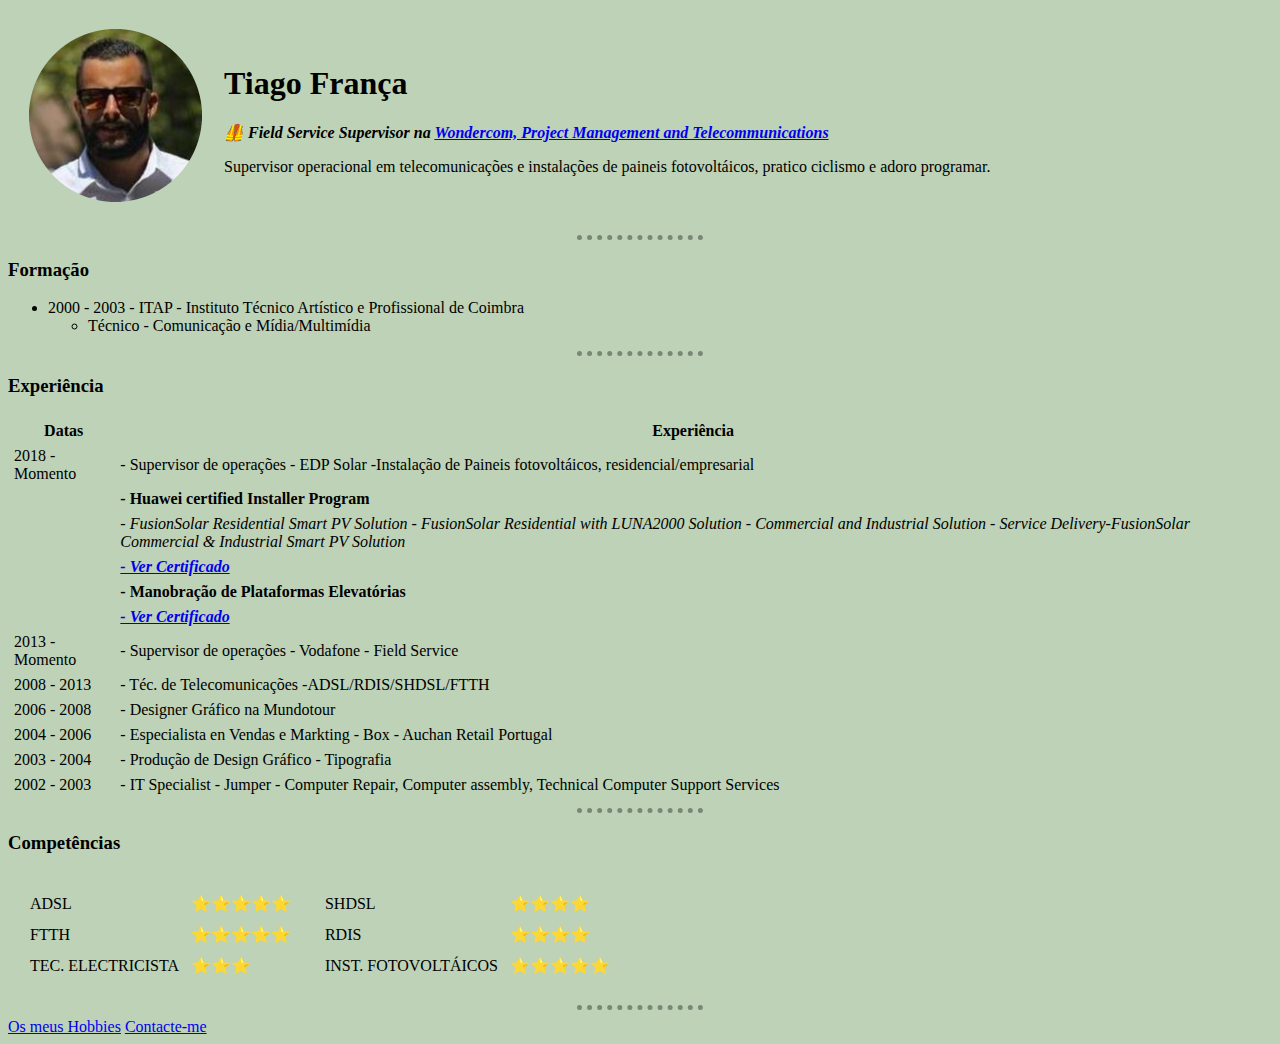
==== index.html @ e98817cb "fusionsolar" ====
<!DOCTYPE html>
<html lang="en" dir="ltr">

<head>
  <meta charset="utf-8">
  <title> 🔥 Tiago França - Personal Site </title>
  <style>

  body {
    background-color: #BDD2B6;
  }

hr {
  border-style: none;
  border-top-style: dotted;
  border-color: #798777;
  border-width: 5px;
  width: 10%;
}


  </style>
</head>

<body>
  <table cellspacing="20">
    <tr>
      <td><img src="images/me.png" alt="Tiago França profile"></td>
      <td>
        <h1>Tiago França</h1>
        <p>
          <em>🦺 <strong> Field Service Supervisor na  <a href="https://www.wondercom.pt/">Wondercom, Project Management and Telecommunications</a> </strong></em>
        </p>
        <p>Supervisor operacional em telecomunicações e instalações de paineis fotovoltáicos, pratico ciclismo e adoro programar.</p>
      </td>
    </tr>
  </table>


  <hr>

  <h3>Formação</h3>

  <!-- -->

  <ul>
    <li>2000 - 2003 - ITAP - Instituto Técnico Artístico e Profissional de Coimbra</li>
    <ul>
      <li> Técnico - Comunicação e Mídia/Multimídia</li>
    </ul>
  </ul>
  <hr>
  <h3>Experiência</h3>
  <table cellspacing="5">
    <thead>
      <tr>
        <th> Datas</th>
        <th>Experiência</th>
      </tr>
    <tbody>
    <tfoot>

    </tfoot>
    </tbody>
    </thead>
    <tr>
      <td> 2018 - Momento</td>
      <td> - Supervisor de operações - EDP Solar -Instalação de Paineis fotovoltáicos, residencial/empresarial </td>
    </tr>
    <tr>
      <td></td>
      <td>
        <strong> - Huawei certified Installer Program </strong>
      </td>
    </tr>
    <tr>
      <td></td>
      <td>- <em>FusionSolar Residential Smart PV Solution - FusionSolar Residential with LUNA2000 Solution - Commercial and Industrial Solution - Service Delivery-FusionSolar Commercial & Industrial Smart PV Solution</em></td>
    </tr>
    <tr>
      <td></td>
      <td>
        <strong><em> <a href="fusionsolar.html"> - Ver Certificado</a>
        </em></strong>
      </td>
    </tr>

    <tr>
      <td></td>
      <td>
        <strong> - Manobração de Plataformas Elevatórias </strong>
      </td>
    </tr>

    <tr>
      <td></td>
      <td>
        <strong><em> <a href="certificado.html"> - Ver Certificado</a>
        </em></strong>
      </td>
    </tr>

    <tr>
      <td>2013 - Momento</td>
      <td>- Supervisor de operações - Vodafone - Field Service</td>
    </tr>
    <td>2008 - 2013</td>
    <td>- Téc. de Telecomunicações -ADSL/RDIS/SHDSL/FTTH</td>
    <tr>
      <td>2006 - 2008</td>
      <td>- Designer Gráfico na Mundotour</td>
    </tr>
    <tr>
      <td>2004 - 2006</td>
      <td>- Especialista en Vendas e Markting - Box - Auchan Retail Portugal</td>
    </tr>
    <tr>
      <td>2003 - 2004</td>
      <td>- Produção de Design Gráfico - Tipografia</td>
    </tr>
    <tr>
      <td>2002 - 2003</td>
      <td>- IT Specialist - Jumper - Computer Repair, Computer assembly, Technical Computer Support Services</td>
    </tr>
  </table>
  <hr>

  <h3>Competências</h3>


  <table cellspacing="10">
    <tr>
      <td>
        <table cellspacing="10">
          <tr>
            <td> ADSL </td>
            <td> ⭐⭐⭐⭐⭐</td>
          </tr>
          <tr>
            <td>FTTH</td>
            <td>⭐⭐⭐⭐⭐</td>
          </tr>
        </tr>
        <tr>
          <td>TEC. ELECTRICISTA</td>
          <td>⭐⭐⭐</td>
        </tr>


        </table>
      </td>
      <td>
        <table cellspacing="10">
          <tr>
            <td> SHDSL </td>
            <td> ⭐⭐⭐⭐</td>
          </tr>
          <tr>
            <td>RDIS</td>
            <td>⭐⭐⭐⭐</td>
          </tr>
          <tr>
            <td>INST. FOTOVOLTÁICOS</td>
            <td>⭐⭐⭐⭐⭐</td>
          </tr>


        </table>
      </td>
    </tr>
  </table>


  <hr>


  <a href="hobbies.html">Os meus Hobbies</a>
  <a href="contactos.html">Contacte-me</a>

</body>

</html>
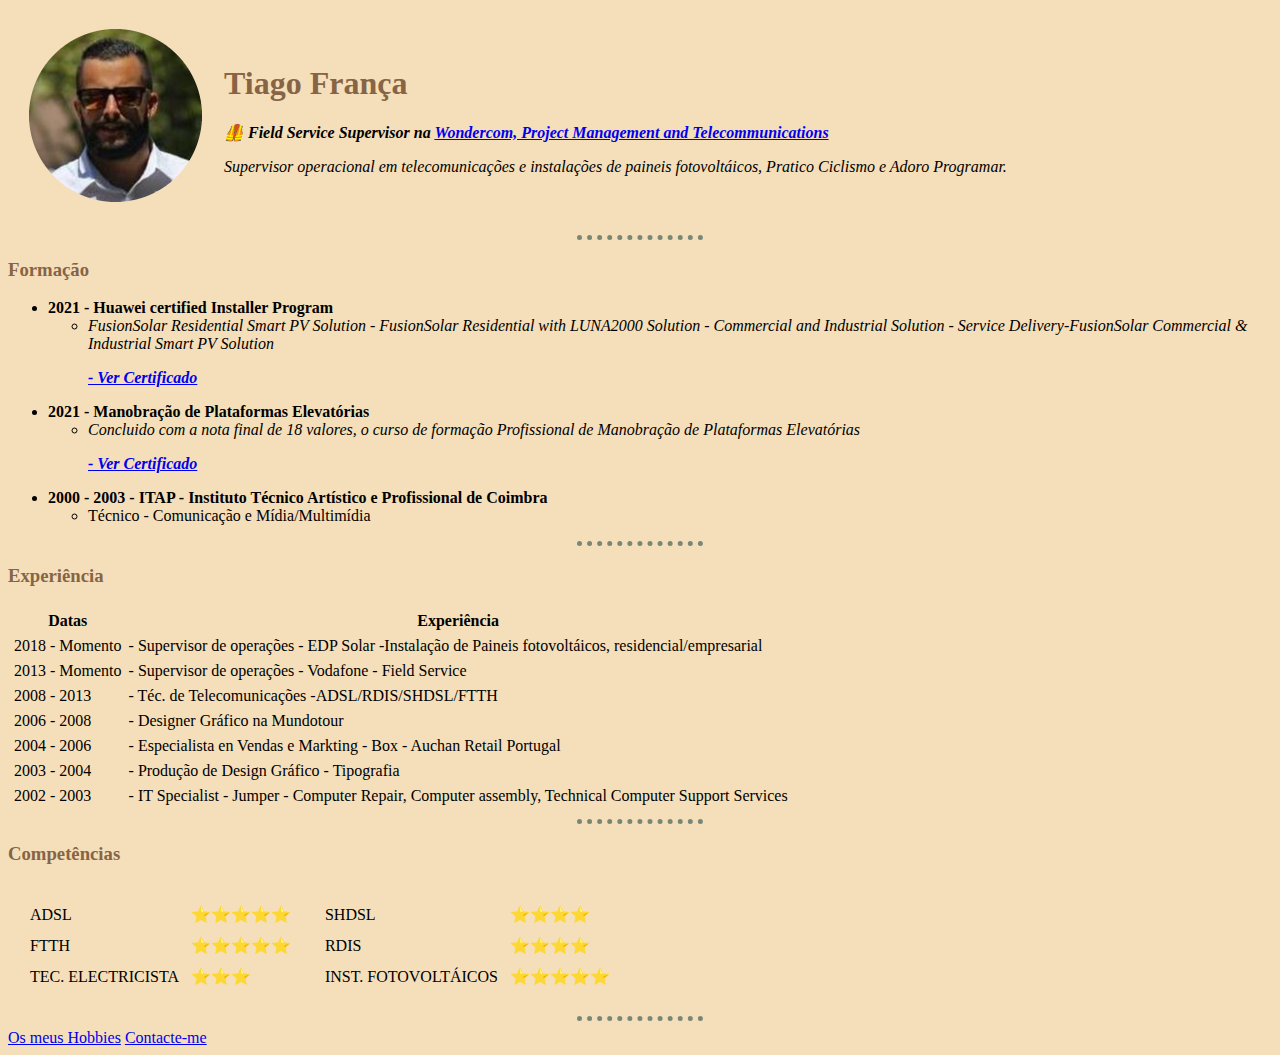
==== commit b8363e67: "formação 1.2" ====
--- a/index.html
+++ b/index.html
@@ -4,22 +4,9 @@
 <head>
   <meta charset="utf-8">
   <title> 🔥 Tiago França - Personal Site </title>
-  <style>
 
-  body {
-    background-color: #BDD2B6;
-  }
+<link rel="stylesheet" href="css/styles.css">
 
-hr {
-  border-style: none;
-  border-top-style: dotted;
-  border-color: #798777;
-  border-width: 5px;
-  width: 10%;
-}
-
-
-  </style>
 </head>
 
 <body>
@@ -29,9 +16,9 @@
       <td>
         <h1>Tiago França</h1>
         <p>
-          <em>🦺 <strong> Field Service Supervisor na  <a href="https://www.wondercom.pt/">Wondercom, Project Management and Telecommunications</a> </strong></em>
+          <em>🦺 <strong> Field Service Supervisor na  <a href="https://www.wondercom.pt/" target="_blank">Wondercom, Project Management and Telecommunications</a> </strong></em>
         </p>
-        <p>Supervisor operacional em telecomunicações e instalações de paineis fotovoltáicos, pratico ciclismo e adoro programar.</p>
+        <p><em>Supervisor operacional em telecomunicações e instalações de paineis fotovoltáicos, Pratico Ciclismo e Adoro Programar.</em></p>
       </td>
     </tr>
   </table>
@@ -42,9 +29,30 @@
   <h3>Formação</h3>
 
   <!-- -->
+  <ul>
+    <li><strong>2021 - Huawei certified Installer Program </strong></li>
+    <ul>
+      <li> <em>FusionSolar Residential Smart PV Solution - FusionSolar Residential with LUNA2000 Solution - Commercial and Industrial Solution - Service Delivery-FusionSolar Commercial & Industrial Smart PV Solution</em></li>
+<p><strong><em> <a href="fusionsolar.html"> - Ver Certificado</a>
+</em></strong></p>
+    </ul>
+  </ul>
+
 
   <ul>
-    <li>2000 - 2003 - ITAP - Instituto Técnico Artístico e Profissional de Coimbra</li>
+    <li><strong>2021 - Manobração de Plataformas Elevatórias </strong></li>
+    <ul>
+      <li> <em>Concluido com a nota final de 18 valores, o curso de formação Profissional de Manobração de Plataformas Elevatórias</em></li>
+<p><strong><em> <a href="certificado.html"> - Ver Certificado</a>
+</em></strong></p>
+    </ul>
+  </ul>
+
+
+
+
+  <ul>
+    <li><strong>2000 - 2003 - ITAP - Instituto Técnico Artístico e Profissional de Coimbra </strong></li>
     <ul>
       <li> Técnico - Comunicação e Mídia/Multimídia</li>
     </ul>
@@ -67,38 +75,7 @@
       <td> 2018 - Momento</td>
       <td> - Supervisor de operações - EDP Solar -Instalação de Paineis fotovoltáicos, residencial/empresarial </td>
     </tr>
-    <tr>
-      <td></td>
-      <td>
-        <strong> - Huawei certified Installer Program </strong>
-      </td>
-    </tr>
-    <tr>
-      <td></td>
-      <td>- <em>FusionSolar Residential Smart PV Solution - FusionSolar Residential with LUNA2000 Solution - Commercial and Industrial Solution - Service Delivery-FusionSolar Commercial & Industrial Smart PV Solution</em></td>
-    </tr>
-    <tr>
-      <td></td>
-      <td>
-        <strong><em> <a href="fusionsolar.html"> - Ver Certificado</a>
-        </em></strong>
-      </td>
-    </tr>
 
-    <tr>
-      <td></td>
-      <td>
-        <strong> - Manobração de Plataformas Elevatórias </strong>
-      </td>
-    </tr>
-
-    <tr>
-      <td></td>
-      <td>
-        <strong><em> <a href="certificado.html"> - Ver Certificado</a>
-        </em></strong>
-      </td>
-    </tr>
 
     <tr>
       <td>2013 - Momento</td>
--- a/css/styles.css
+++ b/css/styles.css
@@ -0,0 +1,22 @@
+
+  body {
+    background-color: #F4DFBA;
+  }
+
+hr {
+  border-style: none;
+  border-top-style: dotted;
+  border-color: #798777;
+  border-width: 5px;
+  width: 10%;
+}
+
+h1 {
+color: #876445;
+
+}
+
+h3 {
+color: #876445;
+
+}
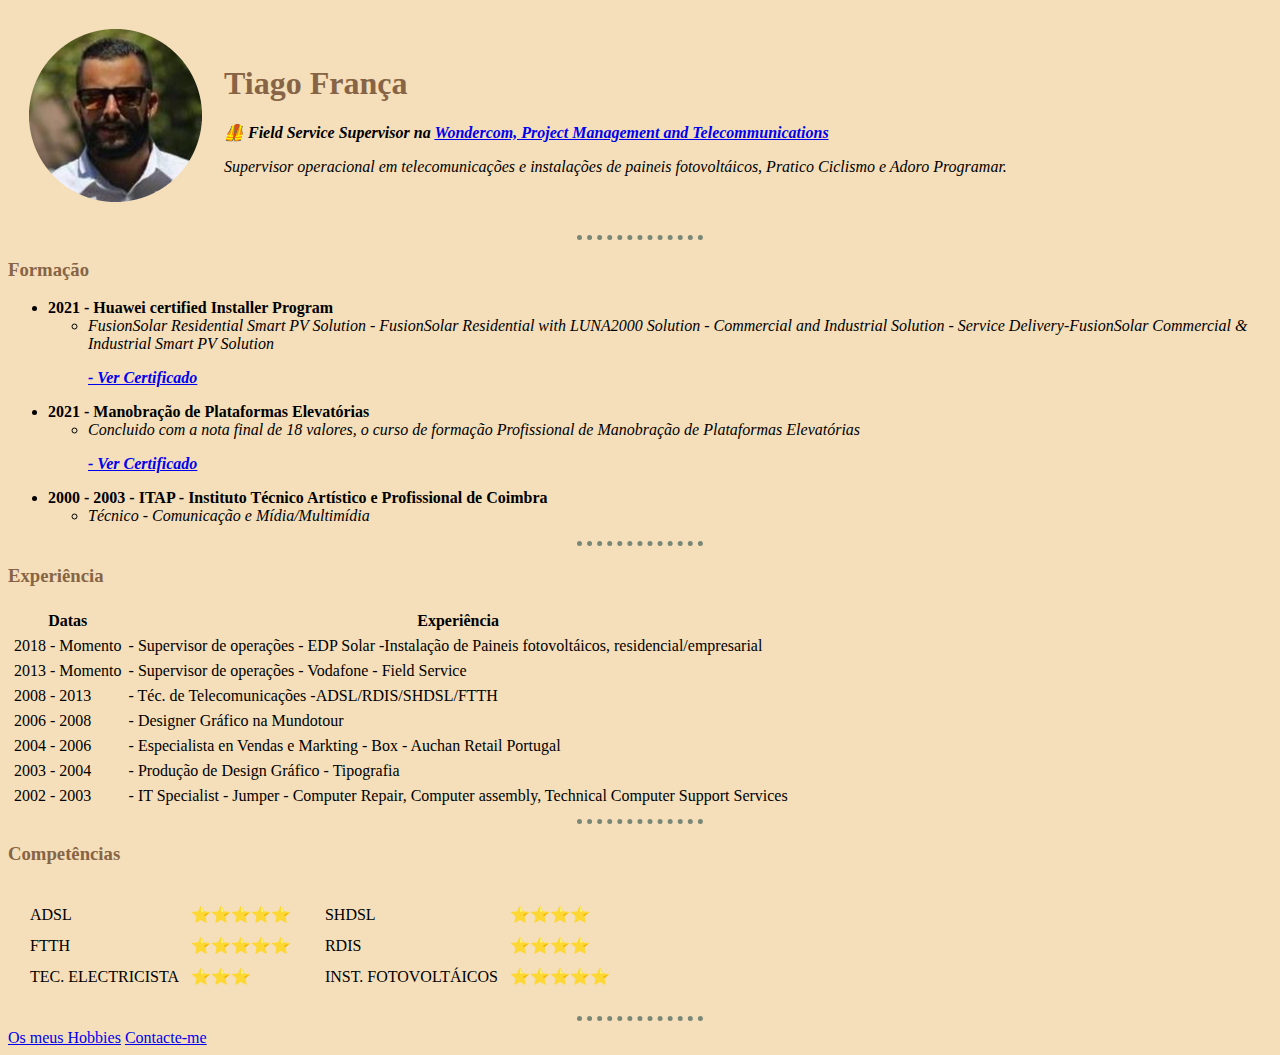
==== commit a9644b19: "italic" ====
--- a/index.html
+++ b/index.html
@@ -54,7 +54,7 @@
   <ul>
     <li><strong>2000 - 2003 - ITAP - Instituto Técnico Artístico e Profissional de Coimbra </strong></li>
     <ul>
-      <li> Técnico - Comunicação e Mídia/Multimídia</li>
+      <li> <em>Técnico - Comunicação e Mídia/Multimídia</em></li>
     </ul>
   </ul>
   <hr>
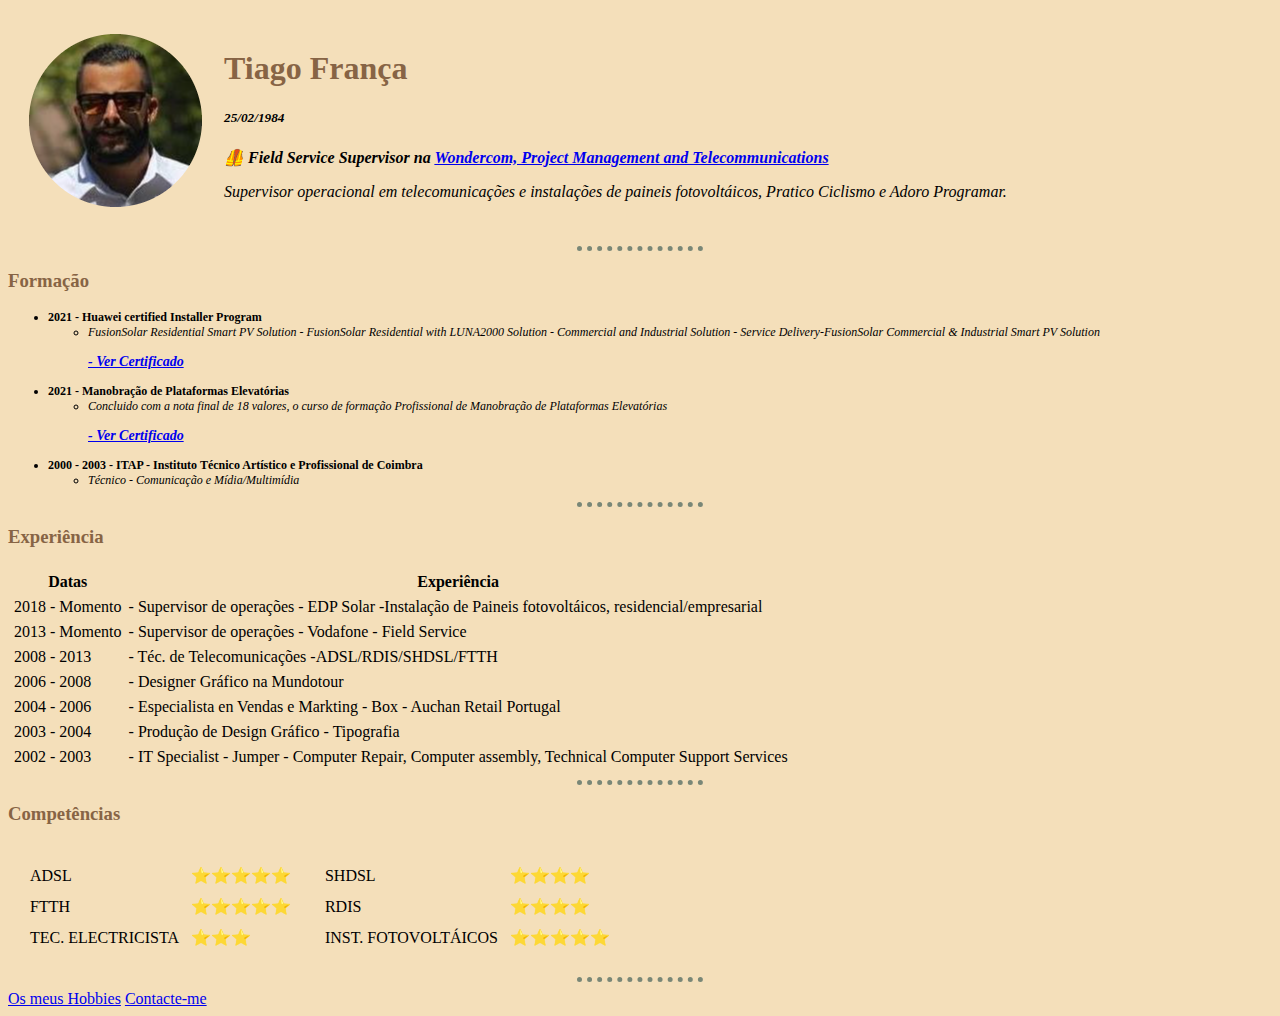
==== commit 41c89758: "ul font size" ====
--- a/index.html
+++ b/index.html
@@ -5,16 +5,19 @@
   <meta charset="utf-8">
   <title> 🔥 Tiago França - Personal Site </title>
 
+
 <link rel="stylesheet" href="css/styles.css">
 
 </head>
 
 <body>
+
   <table cellspacing="20">
     <tr>
       <td><img src="images/me.png" alt="Tiago França profile"></td>
       <td>
         <h1>Tiago França</h1>
+        <h5><em>25/02/1984</em></h5>
         <p>
           <em>🦺 <strong> Field Service Supervisor na  <a href="https://www.wondercom.pt/" target="_blank">Wondercom, Project Management and Telecommunications</a> </strong></em>
         </p>
--- a/css/styles.css
+++ b/css/styles.css
@@ -20,3 +20,13 @@
 color: #876445;
 
 }
+
+ul {
+font-size: 14px;
+
+}
+
+li {
+
+  font-size: 12px;
+}
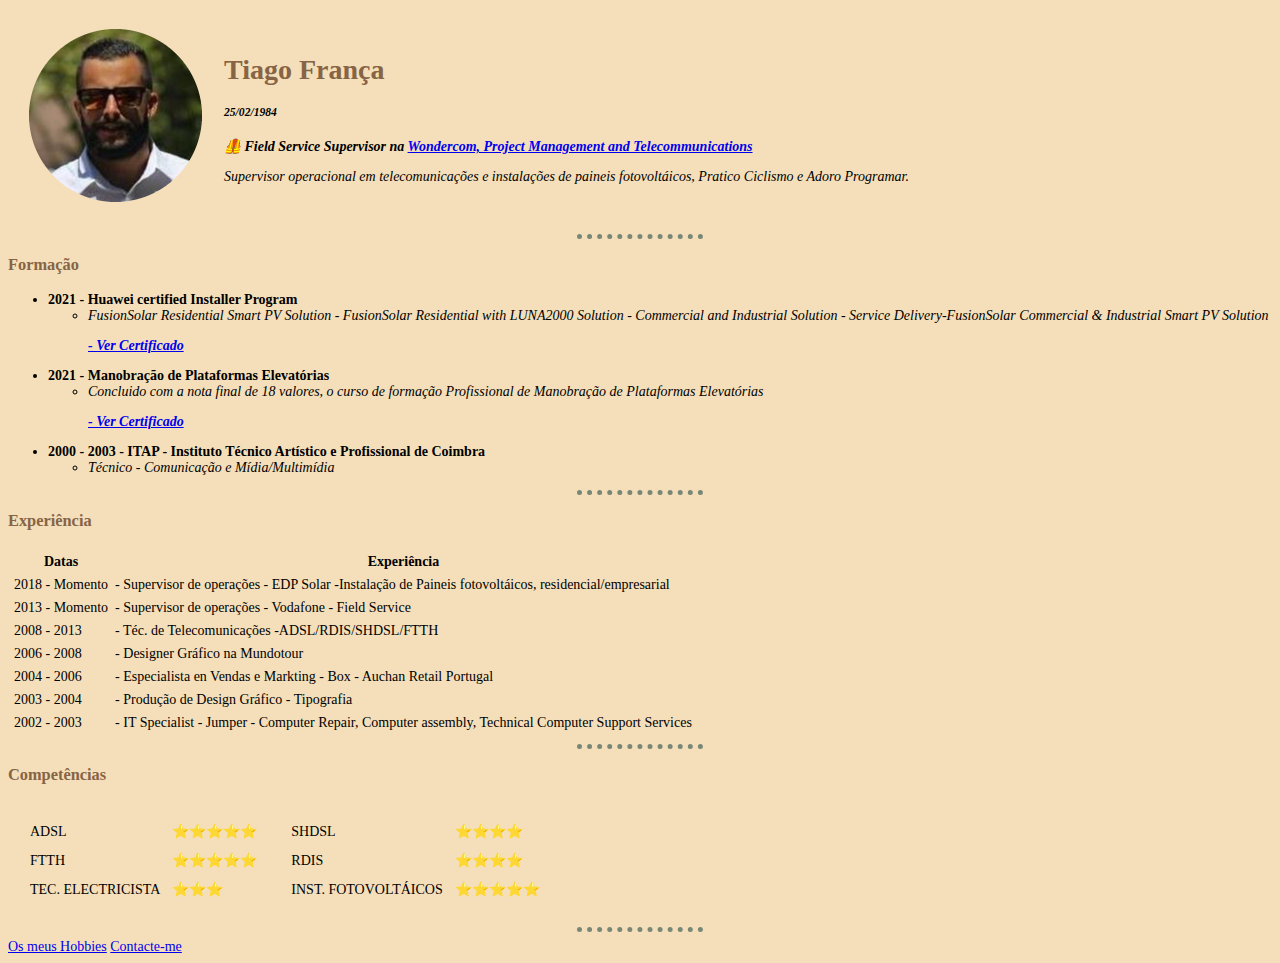
==== commit 00a91929: "style 1.2" ====
--- a/index.html
+++ b/index.html
@@ -6,7 +6,7 @@
   <title> 🔥 Tiago França - Personal Site </title>
 
 
-<link rel="stylesheet" href="css/styles.css">
+  <link rel="stylesheet" href="css/styles.css">
 
 </head>
 
@@ -19,7 +19,7 @@
         <h1>Tiago França</h1>
         <h5><em>25/02/1984</em></h5>
         <p>
-          <em>🦺 <strong> Field Service Supervisor na  <a href="https://www.wondercom.pt/" target="_blank">Wondercom, Project Management and Telecommunications</a> </strong></em>
+          <em>🦺 <strong> Field Service Supervisor na <a href="https://www.wondercom.pt/" target="_blank">Wondercom, Project Management and Telecommunications</a> </strong></em>
         </p>
         <p><em>Supervisor operacional em telecomunicações e instalações de paineis fotovoltáicos, Pratico Ciclismo e Adoro Programar.</em></p>
       </td>
@@ -36,8 +36,8 @@
     <li><strong>2021 - Huawei certified Installer Program </strong></li>
     <ul>
       <li> <em>FusionSolar Residential Smart PV Solution - FusionSolar Residential with LUNA2000 Solution - Commercial and Industrial Solution - Service Delivery-FusionSolar Commercial & Industrial Smart PV Solution</em></li>
-<p><strong><em> <a href="fusionsolar.html"> - Ver Certificado</a>
-</em></strong></p>
+      <p><strong><em> <a href="fusionsolar.html"> - Ver Certificado</a>
+          </em></strong></p>
     </ul>
   </ul>
 
@@ -46,8 +46,8 @@
     <li><strong>2021 - Manobração de Plataformas Elevatórias </strong></li>
     <ul>
       <li> <em>Concluido com a nota final de 18 valores, o curso de formação Profissional de Manobração de Plataformas Elevatórias</em></li>
-<p><strong><em> <a href="certificado.html"> - Ver Certificado</a>
-</em></strong></p>
+      <p><strong><em> <a href="certificado.html"> - Ver Certificado</a>
+          </em></strong></p>
     </ul>
   </ul>
 
@@ -120,34 +120,34 @@
             <td>FTTH</td>
             <td>⭐⭐⭐⭐⭐</td>
           </tr>
-        </tr>
-        <tr>
-          <td>TEC. ELECTRICISTA</td>
-          <td>⭐⭐⭐</td>
-        </tr>
+    </tr>
+    <tr>
+      <td>TEC. ELECTRICISTA</td>
+      <td>⭐⭐⭐</td>
+    </tr>
 
 
-        </table>
-      </td>
-      <td>
-        <table cellspacing="10">
-          <tr>
-            <td> SHDSL </td>
-            <td> ⭐⭐⭐⭐</td>
-          </tr>
-          <tr>
-            <td>RDIS</td>
-            <td>⭐⭐⭐⭐</td>
-          </tr>
-          <tr>
-            <td>INST. FOTOVOLTÁICOS</td>
-            <td>⭐⭐⭐⭐⭐</td>
-          </tr>
+  </table>
+  </td>
+  <td>
+    <table cellspacing="10">
+      <tr>
+        <td> SHDSL </td>
+        <td> ⭐⭐⭐⭐</td>
+      </tr>
+      <tr>
+        <td>RDIS</td>
+        <td>⭐⭐⭐⭐</td>
+      </tr>
+      <tr>
+        <td>INST. FOTOVOLTÁICOS</td>
+        <td>⭐⭐⭐⭐⭐</td>
+      </tr>
 
 
-        </table>
-      </td>
-    </tr>
+    </table>
+  </td>
+  </tr>
   </table>
 
 
--- a/css/styles.css
+++ b/css/styles.css
@@ -1,7 +1,7 @@
-
-  body {
-    background-color: #F4DFBA;
-  }
+body {
+  background-color: #F4DFBA;
+  font-size: 14px;
+}
 
 hr {
   border-style: none;
@@ -12,21 +12,9 @@
 }
 
 h1 {
-color: #876445;
-
+  color: #876445;
 }
 
 h3 {
-color: #876445;
-
+  color: #876445;
 }
-
-ul {
-font-size: 14px;
-
-}
-
-li {
-
-  font-size: 12px;
-}
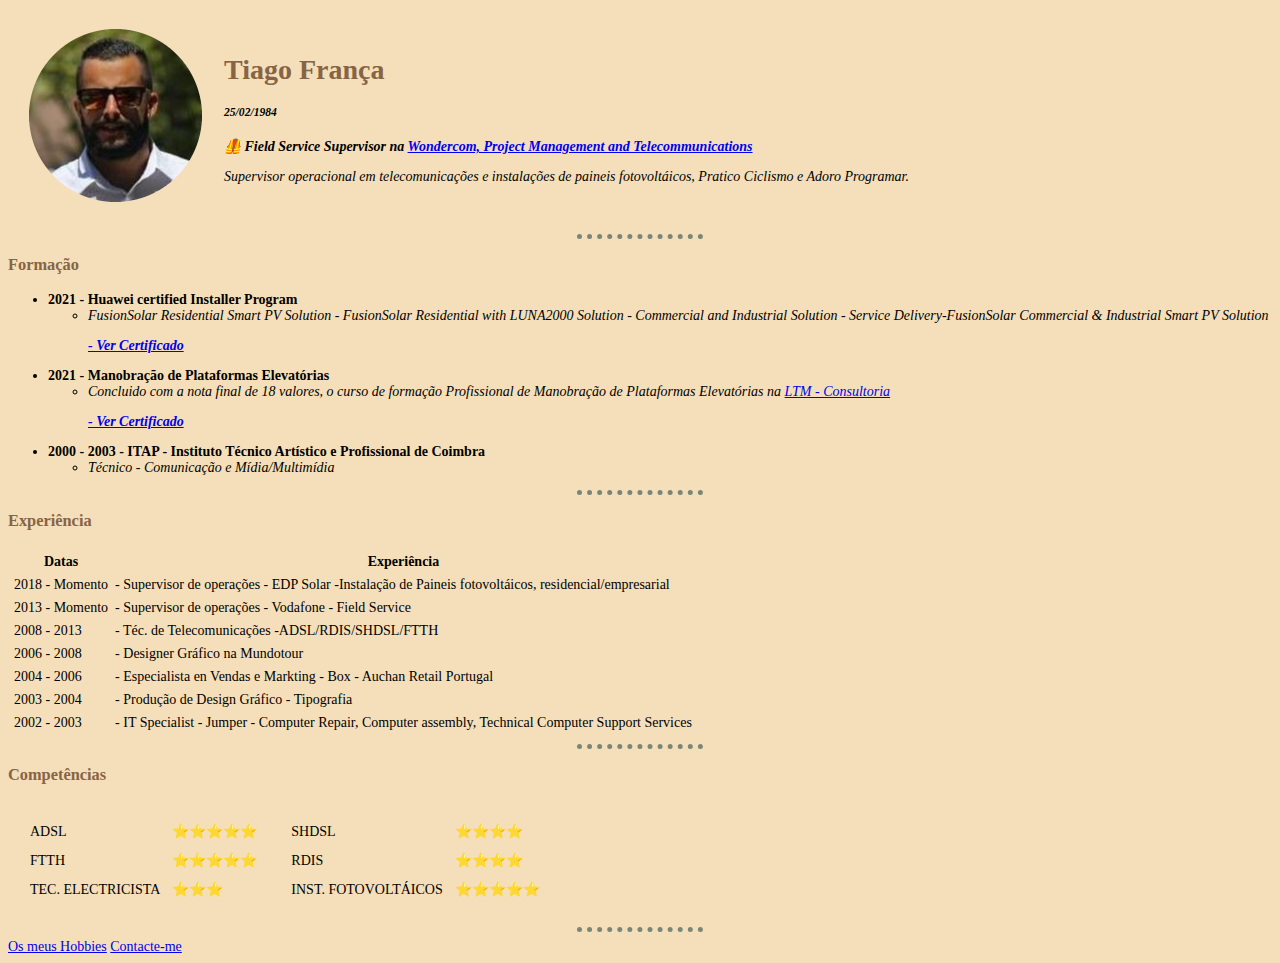
==== commit 75c509d0: "ltm link" ====
--- a/index.html
+++ b/index.html
@@ -45,7 +45,7 @@
   <ul>
     <li><strong>2021 - Manobração de Plataformas Elevatórias </strong></li>
     <ul>
-      <li> <em>Concluido com a nota final de 18 valores, o curso de formação Profissional de Manobração de Plataformas Elevatórias</em></li>
+      <li> <em>Concluido com a nota final de 18 valores, o curso de formação Profissional de Manobração de Plataformas Elevatórias na <a href="https://ltm.pt/"target="_blank">LTM - Consultoria</a> </em></li>
       <p><strong><em> <a href="certificado.html"> - Ver Certificado</a>
           </em></strong></p>
     </ul>
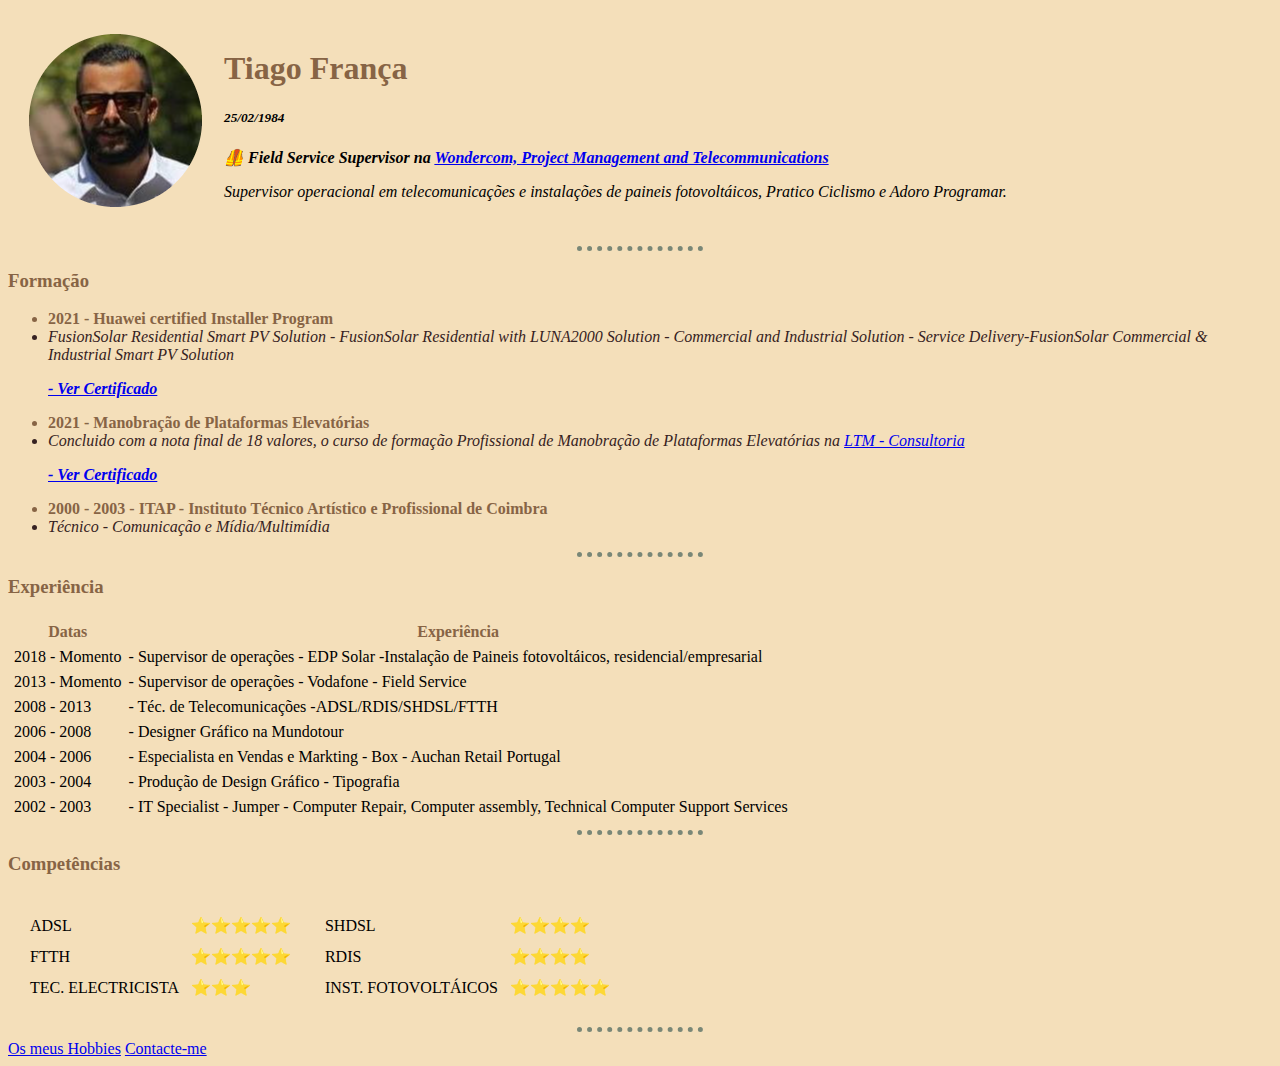
==== commit 93bc19fd: "cc 1.2" ====
--- a/index.html
+++ b/index.html
@@ -19,7 +19,8 @@
         <h1>Tiago França</h1>
         <h5><em>25/02/1984</em></h5>
         <p>
-          <em>🦺 <strong> Field Service Supervisor na <a href="https://www.wondercom.pt/" target="_blank">Wondercom, Project Management and Telecommunications</a> </strong></em>
+          <em>🦺 <strong> Field Service Supervisor na <a href="https://www.wondercom.pt/" target="_blank">Wondercom,
+            Project Management and Telecommunications</a> </strong></em>
         </p>
         <p><em>Supervisor operacional em telecomunicações e instalações de paineis fotovoltáicos, Pratico Ciclismo e Adoro Programar.</em></p>
       </td>
@@ -33,38 +34,33 @@
 
   <!-- -->
   <ul>
-    <li><strong>2021 - Huawei certified Installer Program </strong></li>
-    <ul>
-      <li> <em>FusionSolar Residential Smart PV Solution - FusionSolar Residential with LUNA2000 Solution - Commercial and Industrial Solution - Service Delivery-FusionSolar Commercial & Industrial Smart PV Solution</em></li>
-      <p><strong><em> <a href="fusionsolar.html"> - Ver Certificado</a>
-          </em></strong></p>
-    </ul>
+    <li class="form1"><strong>2021 - Huawei certified Installer Program </strong></li>
+    <li class="form2"> <em>FusionSolar Residential Smart PV Solution - FusionSolar Residential with
+      LUNA2000 Solution - Commercial and Industrial Solution - Service Delivery-FusionSolar
+      Commercial & Industrial Smart PV Solution</em></li>
+    <p><strong><em> <a href="fusionsolar.html"> - Ver Certificado</a>
+        </em></strong></p>
   </ul>
 
 
   <ul>
-    <li><strong>2021 - Manobração de Plataformas Elevatórias </strong></li>
-    <ul>
-      <li> <em>Concluido com a nota final de 18 valores, o curso de formação Profissional de Manobração de Plataformas Elevatórias na <a href="https://ltm.pt/"target="_blank">LTM - Consultoria</a> </em></li>
-      <p><strong><em> <a href="certificado.html"> - Ver Certificado</a>
-          </em></strong></p>
-    </ul>
+    <li class="form1"><strong>2021 - Manobração de Plataformas Elevatórias </strong></li>
+    <li class="form2"> <em>Concluido com a nota final de 18 valores, o curso de formação Profissional
+      de Manobração de Plataformas Elevatórias na <a href="https://ltm.pt/" target="_blank">LTM - Consultoria</a> </em></li>
+    <p><strong><em> <a href="certificado.html"> - Ver Certificado</a>
+        </em></strong></p>
   </ul>
+  <ul>
+    <li class="form1"><strong>2000 - 2003 - ITAP - Instituto Técnico Artístico e Profissional de Coimbra </strong></li>
+        <li class="form2"> <em>Técnico - Comunicação e Mídia/Multimídia</em></li>
+      </ul>
 
 
-
-
-  <ul>
-    <li><strong>2000 - 2003 - ITAP - Instituto Técnico Artístico e Profissional de Coimbra </strong></li>
-    <ul>
-      <li> <em>Técnico - Comunicação e Mídia/Multimídia</em></li>
-    </ul>
-  </ul>
   <hr>
   <h3>Experiência</h3>
   <table cellspacing="5">
     <thead>
-      <tr>
+      <tr class="form1">
         <th> Datas</th>
         <th>Experiência</th>
       </tr>
@@ -114,16 +110,16 @@
         <table cellspacing="10">
           <tr>
             <td> ADSL </td>
-            <td> ⭐⭐⭐⭐⭐</td>
+            <td class="estrelas"> ⭐⭐⭐⭐⭐</td>
           </tr>
           <tr>
             <td>FTTH</td>
-            <td>⭐⭐⭐⭐⭐</td>
+            <td class="estrelas">⭐⭐⭐⭐⭐</td>
           </tr>
     </tr>
     <tr>
       <td>TEC. ELECTRICISTA</td>
-      <td>⭐⭐⭐</td>
+      <td class="estrelas">⭐⭐⭐</td>
     </tr>
 
 
@@ -133,15 +129,15 @@
     <table cellspacing="10">
       <tr>
         <td> SHDSL </td>
-        <td> ⭐⭐⭐⭐</td>
+        <td class="estrelas"> ⭐⭐⭐⭐</td>
       </tr>
       <tr>
         <td>RDIS</td>
-        <td>⭐⭐⭐⭐</td>
+        <td class="estrelas">⭐⭐⭐⭐</td>
       </tr>
       <tr>
         <td>INST. FOTOVOLTÁICOS</td>
-        <td>⭐⭐⭐⭐⭐</td>
+        <td class="estrelas">⭐⭐⭐⭐⭐</td>
       </tr>
 
 
--- a/css/styles.css
+++ b/css/styles.css
@@ -1,6 +1,7 @@
+/********************* TAG SELECTORS *****************/
+
 body {
   background-color: #F4DFBA;
-  font-size: 14px;
 }
 
 hr {
@@ -15,6 +16,32 @@
   color: #876445;
 }
 
+
 h3 {
   color: #876445;
 }
+
+
+/********************* SUDO SELECTORS *****************/
+
+h3:hover {
+  color: #CA965C;
+}
+
+
+img:hover {
+  background-color: gold;
+}
+
+/********************* CLASS SELECTORS *****************/
+.form1 {
+  color: #876445;
+}
+
+.form2 {
+  color: #362222;
+}
+
+.estrelas:hover {
+  background-color: #876445;
+}
